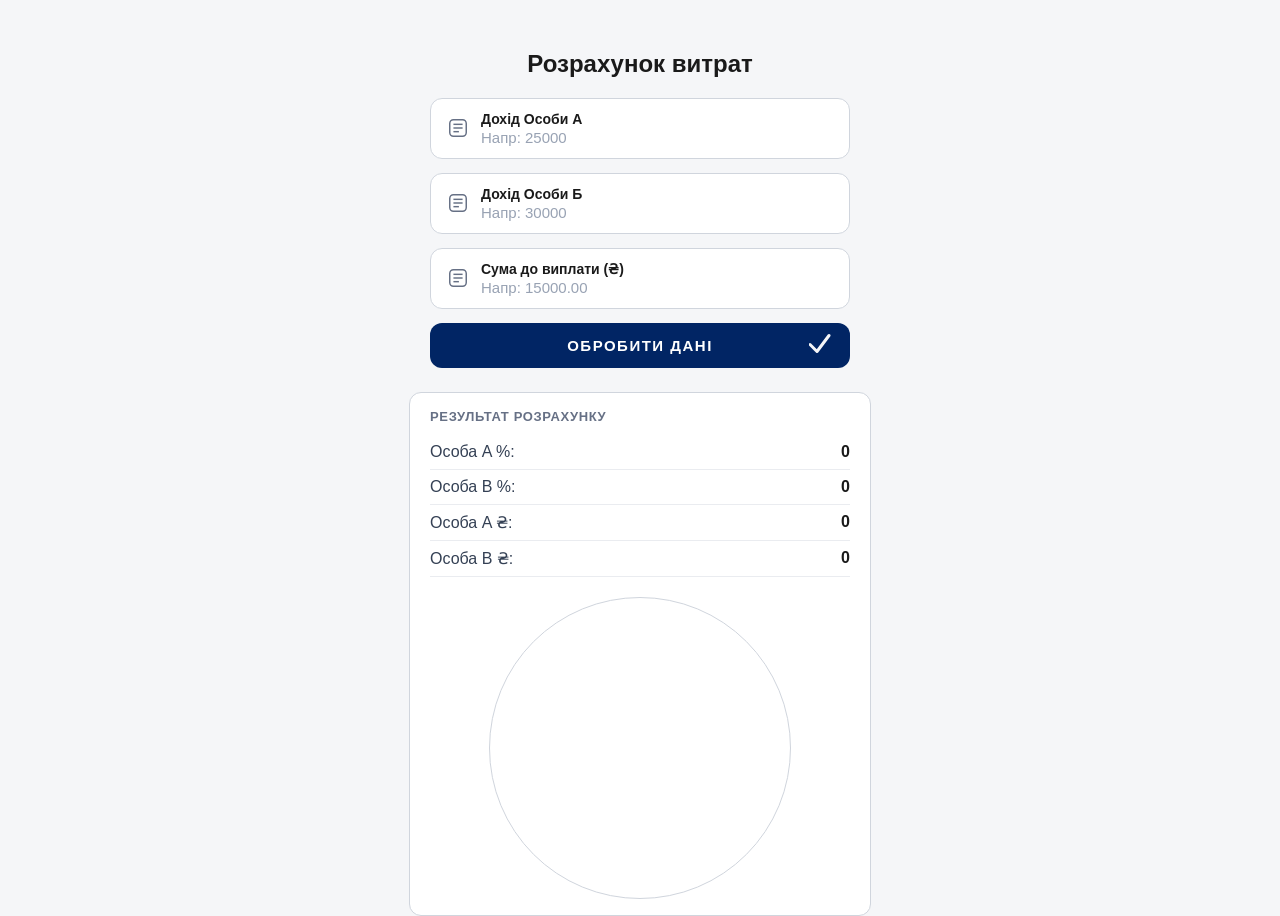
==== index.html @ 01fd482d "v1.3.2 bug fix index.html" ====
<!DOCTYPE html>
<html lang="uk">
<head>
    <meta charset="UTF-8">
    <meta name="viewport" content="width=device-width, initial-scale=1.0">
    <link rel="stylesheet" href="styles/style.css">
    <script src="scripts/script.js" defer></script>
    <!-- <link rel="icon" type="image/x-icon" href="favicon.ico"> додати фавікон прикольний -->
    <title>PayCheck Calculator</title>
</head>
<body>
<main>
    <section class="header">
        <h1>Розрахунок витрат</h1>
        <!-- Блок вводу даних -->
        <div class="field-card">
            <svg class="field-icon" width="22" height="22" aria-hidden="true">
                <use href="#icon-doc"></use>
            </svg>
            <div class="field-text">
                <label for="personA">Дохід Особи A</label>
                <input type="text" inputmode="decimal" pattern="[0-9]*[.,]?[0-9]{0,2}" autocomplete="off" class="income" id="personA" placeholder="Напр: 25000">
            </div>
        </div>
        <div class="field-card">
            <svg class="field-icon" width="22" height="22" aria-hidden="true">
                <use href="#icon-doc"></use>
            </svg>
            <div class="field-text">
                <label for="personB">Дохід Особи Б</label>
                <input type="text" inputmode="decimal" pattern="[0-9]*[.,]?[0-9]{0,2}" autocomplete="off" class="income" id="personB" placeholder="Напр: 30000">
            </div>

        </div>
        <div class="field-card">
            <svg class="field-icon" width="22" height="22" aria-hidden="true">
                <use href="#icon-doc"></use>
            </svg>
            <div class="field-text">
                <label for="paycheck">Сума до виплати (&#8372;)</label>
                <input type="text" inputmode = "decimal" pattern="[0-9]*[.,]?[0-9]{0,2}" autocomplete="off" class="income" id="paycheck" placeholder="Напр: 15000.00">
            </div>
        </div>
        <div class ="button-calc-div">
            <button type="button" class="btn-calc" id="calcBtn"><span>ОБРОБИТИ ДАНІ</span>
            <svg class="check-mark" viewBox = "0 0 25 25" width="25" height="25" aria-hidden="true">
                <polyline points="1,12 8,19 20,3" class = "btn-calc-pl"/>
            </svg>
            </button>
        </div>
    </section>
        <!-- Блок відображення результатів -->
         <article class="results">
            <h2>РЕЗУЛЬТАТ РОЗРАХУНКУ</h2>
            <div class="result" id="resultA">
                <label for="resultAOutput">Особа A %:</label>
                <output id="resultAOutput">0</output>
            </div>
            <div class="result" id="resultB">
                <label for="resultBOutput">Особа B %:</label>
                <output id="resultBOutput">0</output>
            </div>
             <div class="result" id="PartA">
                <label for="PartAOutput">Особа A &#8372;:</label>
                <output id="PartAOutput">0</output>
            </div>
             <div class="result" id="PartB">
                <label for="PartBOutput">Особа B &#8372;:</label>
                <output id="PartBOutput">0</output>
            </div>
        </article>
        <svg style = "display: none;">
            <symbol id="icon-doc" viewBox=" 0 0 24 24" fill="none" stroke="currentColor" stroke-width="1.6">
                <rect x="3" y="3" width="18" height="18" rx="4"/>
                <line x1="7" y1="8" x2="17" y2="8"/>
                <line x1="7" y1="12" x2="17" y2="12"/>
                <line x1="7" y1="16" x2="13" y2="16"/>
            </symbol>

        </svg>
</main>


</body>
</html>
---- styles/style.css ----
body {
    font-family: Arial, Helvetica, sans-serif;
    align-items: center;
    background: #f5f6f8;
    margin: 0;
}

main {
    display: flex;
    flex-direction: column;
    align-items: center;
    justify-content: center;
    margin-top: 30px;
}

.header {
    display: flex;
    flex-direction: column;
    align-items: stretch;
    width: min(420px, 90vw);
}

h1 {
    text-align: center;
    color: #1a1a1a;
}

.field-card {
    display: flex;
    align-items: center;
    gap: 12px;
    background: #ffffff;
    border: 1px solid #d0d5dd;
    border-radius: 12px;
    padding: 12px 16px;
    margin-bottom: 14px;

    filter: drop-shadow(0 0 0 transparent);
    transition: filter 0.3s ease, border-color 0.3s ease;
}

.field-card.fail{
    border: 2px solid #e61212;
    filter: drop-shadow(0 4px 10px #fc3737);
}

.field-card.overload{
    border: 2px solid #e6bf12;
    filter: drop-shadow(0 4px 10px #f8a711);
}

.field-icon {
    flex-shrink: 0;
    color: #667085;
}

.field-text {
    display: flex;
    flex-direction: column;
    width: 100%;
}

.field-text label {
    font-weight: 700;
    font-size: 14px;
    color: #1a1a1a;
    margin-bottom: 2px;
}

.field-text input {
    border: none;
    outline: none;
    background: transparent;
    font-family: inherit;
    font-size: 15px;
    color: #1a1a1a;
    padding: 0;
    width: 100%;
}

.field-text input::placeholder {
    color: #98a2b3;
}

.overload-text{
    
    color: #98a2b3;
    text-align: left;
    font-size: 12pt;
    font-family: 'Gill Sans', 'Gill Sans MT', Calibri, 'Trebuchet MS', sans-serif;
}

.button-calc-div {
    display: flex;
    justify-content: center;
    margin-bottom: 14px;
}

.btn-calc {
    width: 100%;
    background: #012564;
    color: #ffffff;
    border: none;
    border-radius: 12px;
    padding: 14px 16px;
    font-family: inherit;
    font-size: 15px;
    font-weight: 700;
    cursor: pointer;
    transition: background 0.15s ease, transform 0.05s ease;
    letter-spacing: 0.1em;
    position: relative;
    display: block;
    text-align: center;

    
}

.btn-calc:hover {
    background: #123a83;
}

.btn-calc:active {
    background: #012564;
    transform: scale(0.98);
}



.check-mark{
    position: absolute;
    right: 16px;
    top: 50%;
    transform: translateY(-50%);

}

.btn-calc-pl{
    fill:none;
    stroke: #f5f6f8;
    stroke-width: 3px;
    stroke-linejoin: round;
    stroke-linecap: round;
    flex-shrink: 0;
}

.results {
    width: min(420px, 90vw);
    background: #ffffff;
    border: 1px solid #d0d5dd;
    border-radius: 12px;
    padding: 16px 20px;
    margin-top: 10px;
}

.results h2 {
    font-size: 13px;
    letter-spacing: 0.05em;
    color: #667085;
    margin-top: 0;
}

.result {
    display: flex;
    justify-content: space-between;
    padding: 8px 0;
    border-bottom: 1px solid #eaecf0;
}

.result:last-child {
    border-bottom: none;
}

.result label {
    color: #344054;
}

.result output {
    font-weight: 700;
    color: #1a1a1a;
}

.circle {
    display: flex;
    align-items: center;
    justify-content: center;
    border-radius: 50%;
    border: 1px solid #d0d5dd;
    background: #ffffff;
    margin: 20px auto 0;
}
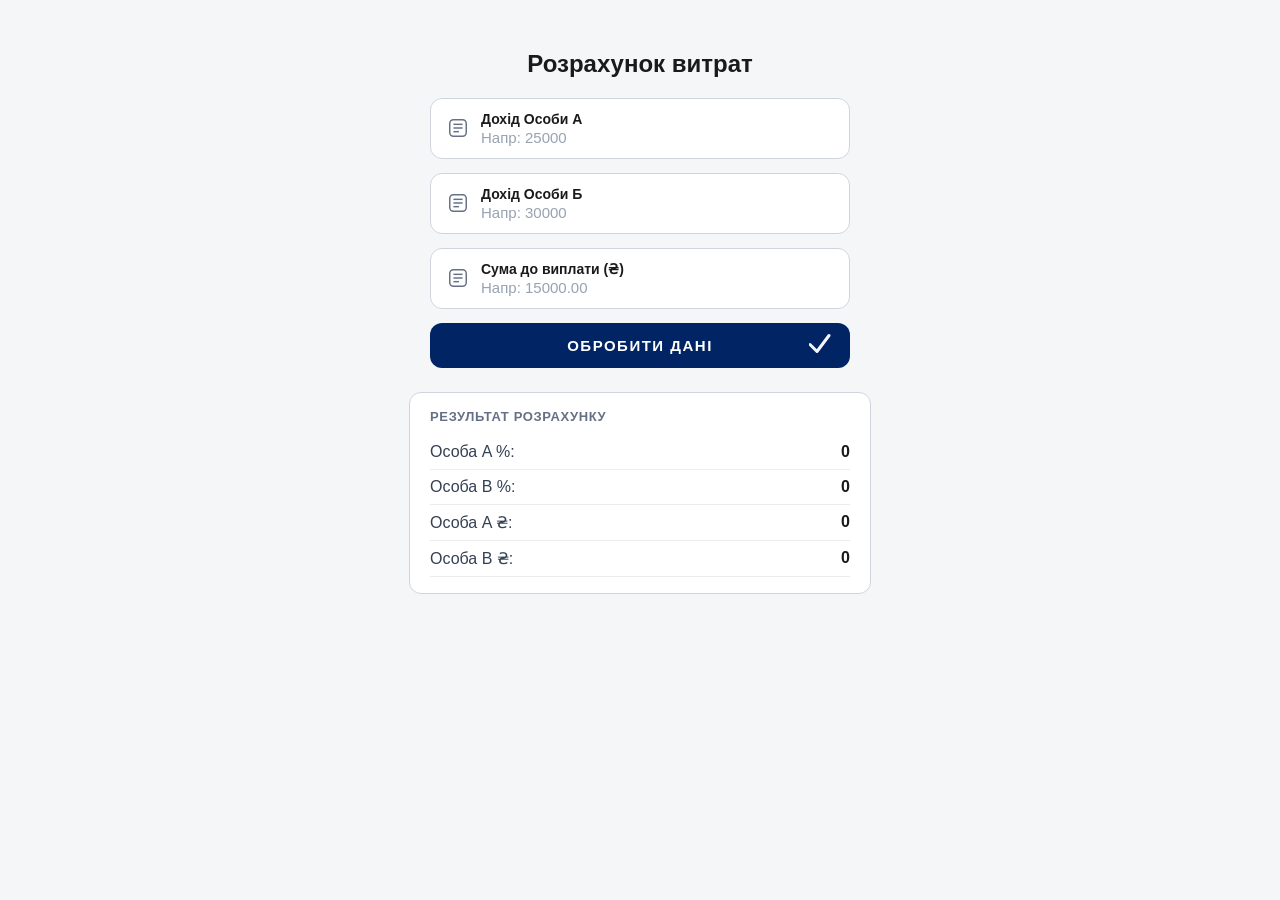
==== commit 982711ba: "cicrle create + transition animation" ====
--- a/index.html
+++ b/index.html
@@ -39,6 +39,7 @@
             <div class="field-text">
                 <label for="paycheck">Сума до виплати (&#8372;)</label>
                 <input type="text" inputmode = "decimal" pattern="[0-9]*[.,]?[0-9]{0,2}" autocomplete="off" class="income" id="paycheck" placeholder="Напр: 15000.00">
+                <span class="overload-text" id="paycheck-note" role="alert"></span>
             </div>
         </div>
         <div class ="button-calc-div">
@@ -68,6 +69,7 @@
                 <label for="PartBOutput">Особа B &#8372;:</label>
                 <output id="PartBOutput">0</output>
             </div>
+            <div class = "results-extra" id = "resultsExtra"></div>
         </article>
         <svg style = "display: none;">
             <symbol id="icon-doc" viewBox=" 0 0 24 24" fill="none" stroke="currentColor" stroke-width="1.6">
--- a/styles/style.css
+++ b/styles/style.css
@@ -48,6 +48,7 @@
     border: 2px solid #e6bf12;
     filter: drop-shadow(0 4px 10px #f8a711);
 }
+
 
 .field-icon {
     flex-shrink: 0;
@@ -181,6 +182,7 @@
 }
 
 .circle {
+    
     display: flex;
     align-items: center;
     justify-content: center;
@@ -188,4 +190,22 @@
     border: 1px solid #d0d5dd;
     background: #ffffff;
     margin: 20px auto 0;
-}
+    opacity: 0;
+    transform: scale(0.85);
+    transition: opacity 0.4s ease 0.5s, transform 0.4 ease 0.5s;
+}
+
+.circle.visible{
+    opacity: 1;
+    transform: scale(1); 
+}
+
+.results-extra {
+    height: 0;
+    overflow: hidden;
+    transition: height 0.5s ease;
+}
+
+.results-extra.open {
+    height: 350px;
+}
